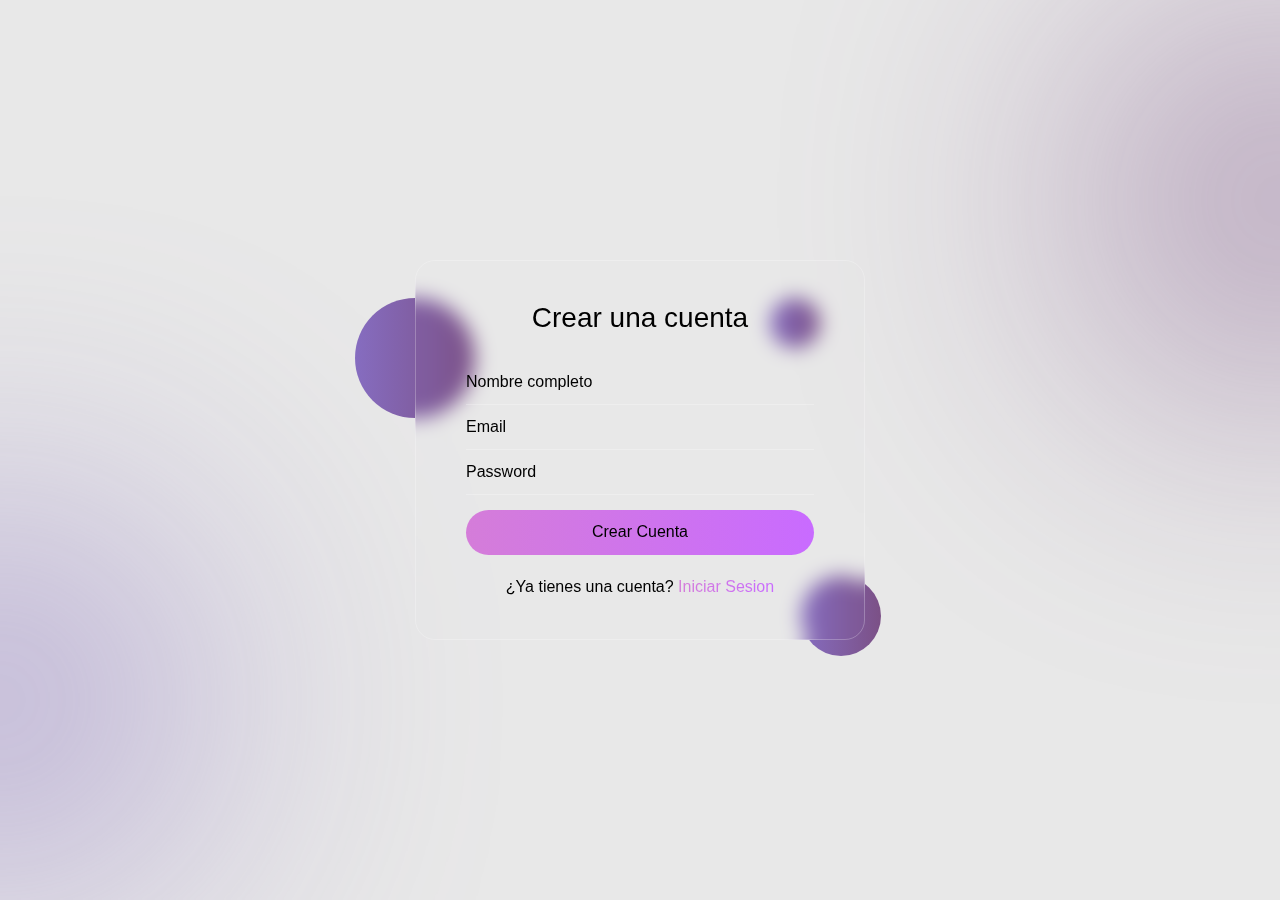
==== pagina web a gusto/crear.html @ 077d103d "create pagina" ====
<!DOCTYPE html>
<html lang="es">
<head>
<meta charset="UTF-8">
<meta http-equiv="X-UA-Compatible" content="IE=edge">
<meta name="viewport" content="width=device-width, initial-scale=1.0">
<title>Inscribirse</title>
<link rel="stylesheet" href="css/inicio de sesion.css">
 </head>
<body>
    <section class="form-main">
        <div class="form-content">
            <div class="circle-1"></div>
            <div class="circle-2"></div>
            <div class="circle-3"></div>
            <div class="box">
                <h3>Crear una cuenta</h3>
                <form action="">
                    <div class="input.box">
                        <input type="text" placeholder="Nombre completo" class="input-control">
                    </div>
                    <div class="input.box">
                        <input type="text" placeholder="Email" class="input-control">
                    </div>
                    <form action="">
                        <div class="input.box">
                            <input type="password" placeholder="Password" class="input-control">
                           </div>
                        <button type="crear.html" class="btn">Crear cuenta</button>
                </form>
                <p>¿Ya tienes una cuenta? <a href="inicio de sesion.html"class="gradient-text">Iniciar Sesion</a></p>
            </div>
        </div>
    </section>
</body>
</html>
---- pagina web a gusto/css/inicio de sesion.css ----
@import url('https://fonts.googlea pis.com/css?family=Poppins:wght@3 00;400;500;600;700&display=swap');

:root {
    --green: hsl(297, 55%, 67%);
    --lead: hsl(278, 100%, 71%);
    --blue: hsl(258, 40%, 59%);
    --violet: hsl(288, 25%, 42%);
    --tex-white:hsl(0, 0%, 0%);
    --tex-light-gray: hsl(0,0%,90%);
    --body-bg-color: hsl(0, 0%, 91%);
    --glass-bg-color:hsla(0, 0%, 100%,0.05);
    --border-color: hsla(0, 0%, 100%,0.25);
    --blur: blur(10px);
    --button-hover-color: hsla(0, 0%, 0%,0.3);
}

*{
    margin: 0;
    padding: 0;
    box-sizing: border-box;
}

    body{
        background-color: var(--body-bg-color);
        color:  var(--text-light-gray); 
        font-family:'Poppins', sans-serif;
        font-weight: 300;
        font-size: 16px;
        line-height: 1.5;
        overflow-x: hidden;
         }
         body::after,
         body::before{
            content: '';
            position: fixed;
            height: 400px;
            width: 400px;
            border-radius: 50%;
            z-index: -1;
            filter: blur(150px);
            opacity: 0.5;
         }
         body::before{
            background-color: var(--blue);
            left: 0;
            bottom: 0;
            transform: translate(-50%);
         }
         body::after{
            background-color: var(--violet);
            right: 0;
            top: 0;
            transform: translate(50%);
         }

         a{
            text-decoration: none;
            font-weight: 500;
            display: inline-block;
         }

         .gradient-text{
            background:linear-gradient(to right, var(--green), var(--lead));
            -webkit-background-clip: text;
            background-clip:text ;
            color: transparent;
         }

         .form-main{
            min-height: 100vh;
            padding: 60px 15px;
            display: flex;
            align-items: center;
            justify-content: center;
            overflow: hidden;
         }

         .form-content{
            width: 100%;
            max-width: 450px;
            position: relative;
            z-index: 1;
         }

         
         .form-content .circle-3,
         .form-content .circle-2,
         .form-content .circle-1{
            position: absolute;
            background: linear-gradient(to right, var(--blue), var(--violet));
            border-radius: 50%;
            z-index: -1;
         }

    
         .form-content .circle-1{
            height: 120px;
            width: 120px;
            left: 0;
            top: 10%;
            transform:translate(-50%);
         }

         .form-content .circle-2{
            height: 80px;
            width: 80px;
            right: 0;
            bottom: 0%;
            transform:translate(20%, 20%);
         }

         .form-content .circle-3{
            height: 50px;
            width: 50px;
            right: 10%;
            top: 10%;
            }

         .form-content .box{
            border-color: var(--glass-bg-color);
            border: 1px solid var(--border-color);
            padding: 40px 50px;
            border-radius: 20px;
            backdrop-filter: var(--blur);

         }

         .form-content h3{
            font-size: 28px;
            text-align: center;
            line-height: 1.2;
            color: var(--tex-white);
            font-weight: 500;
         }

         .form-content form{
            margin: 25px 0 20px;

         }

         .form-content .input-box{
            margin: 25px;
        }

        .form-content ::placeholder{
            color: rgb(0, 0, 0);
            opacity: 1;
        }

        .form-content .input-control{
            display: block;
            height: 45px;
            width: 100%;
            background-color: transparent;
            border: none;
            border-bottom: 1px solid var(--border-color);
            color: inherit;
            font-weight: inherit;
            font-family: inherit;
            font-size: 16px;
        }
        .form-content .input-control:focus{
            outline: none;
        }
        .form-content .input-link{
            margin-top: 15px;
            text-align: right;
        }

        .form-content .btn{
            margin-top: 15px;
            height: 45px;
            width: 100%;
            font-size: 16px;
            font-weight: 500;
            text-transform: capitalize;
            font-family: inherit;
            cursor: pointer;
            border-radius: 25px;
            user-select: none;
            background: linear-gradient(to right, var(--green), var(--lead));
            border: none;
            color: var(--tex-white);
            position: relative;
            z-index: 1;
            overflow: hidden;
        }
        .form-content .btn::before{
            content: "";
            position: absolute;
            left: 0;
            top: 0;
            height: 100%;
            width: 100%;
            transition: background-color 0.5s ease;
            z-index: -1;
        }

        .form-content .btn:hover::before{
            background-color: var(--button-hover-color);
        }
        
        .form-content p{
            text-align: center;
        }

        @media(max-width: 575px){
            body::after,
            body::before{
                height: 250px;
                width: 250px;
                filter: blur(100px);
            }

            .form-content .box{
                padding: 30px;
            }

            .form-content h3{
                font-size: 24px;
            }
        
        }
        
        .cabecera{
	background:#daa2c9be;
	width:100%;
	height: 150px;
	
}

.cabecera_link{
	width:100%;
	height: 100%;
	display:flex;
	flex-direction: row;
	justify-content:center;
	align-items: center;
	text-decoration:none;
	color: black;
	font-size:20px;
	font-weight: 600;

}

.cabecera_img{
	object-fit: cover;
	height: 70%;
	margin-right: 10px;
}

.cabecera h1{
	font-size:75px;
	text-align:center;
}
/* fin cabecera*/


/* incio navegacion*/
.navegacion{
	background-color: #ffffff;
	width:100%;
	height: 60px;
	padding: 0 40px;
	display: flex;
	flex-direction: row;
	justify-content: flex-end;
	align-items:center;
	
}
 .navegacion a{
	text-decoration: none;
	color: black;
	font-size: 18px;
	font-weight:600;
	padding:25px 50px;
}

 .navegacion a:hover{
	color: #000000;
	background-color: #eb9ec800;
	
}
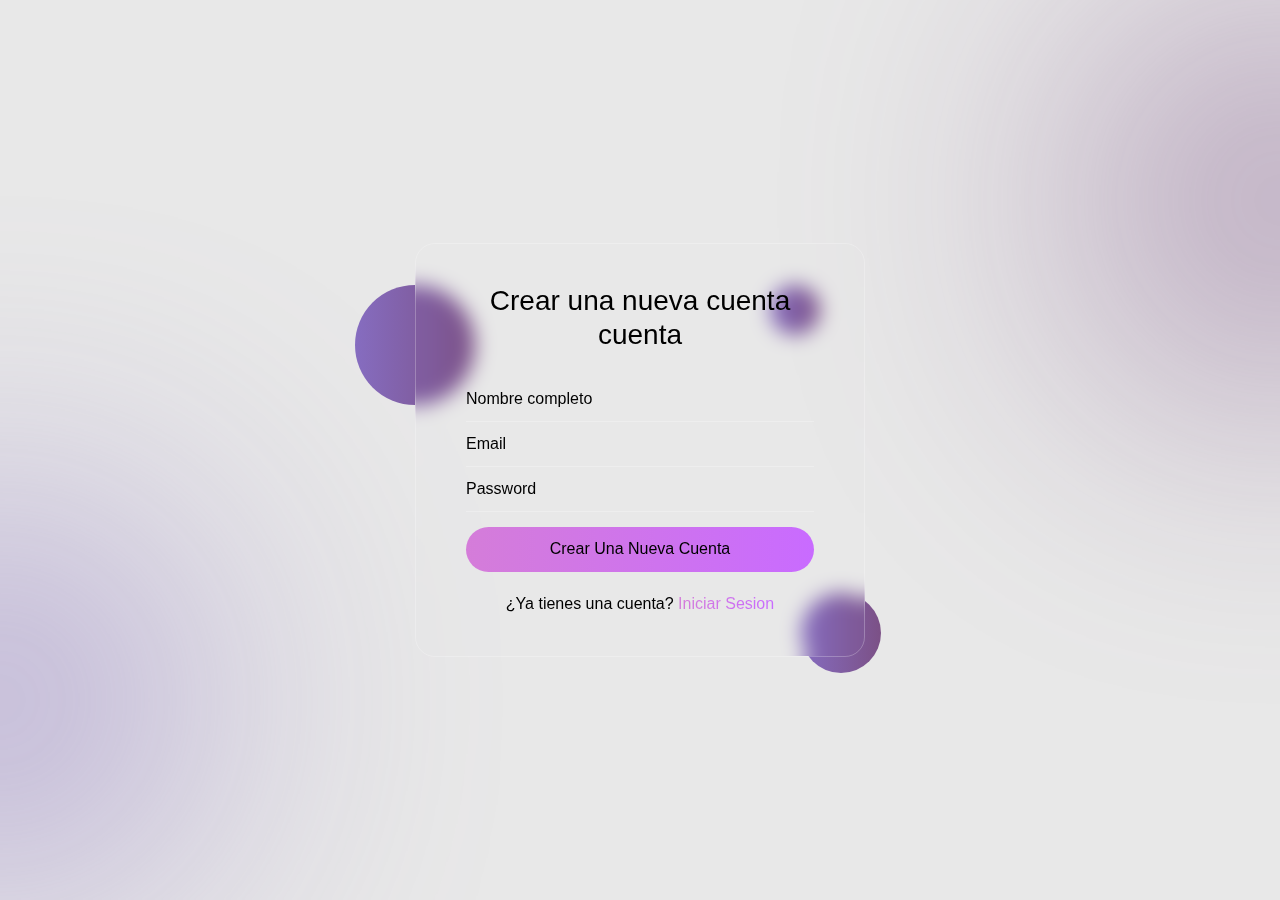
==== commit 92291c79: "Update crear.html" ====
--- a/pagina web a gusto/crear.html
+++ b/pagina web a gusto/crear.html
@@ -14,7 +14,7 @@
             <div class="circle-2"></div>
             <div class="circle-3"></div>
             <div class="box">
-                <h3>Crear una cuenta</h3>
+                <h3>Crear una nueva cuenta cuenta</h3>
                 <form action="">
                     <div class="input.box">
                         <input type="text" placeholder="Nombre completo" class="input-control">
@@ -26,7 +26,7 @@
                         <div class="input.box">
                             <input type="password" placeholder="Password" class="input-control">
                            </div>
-                        <button type="crear.html" class="btn">Crear cuenta</button>
+                        <button type="crear.html" class="btn">Crear una nueva  cuenta</button>
                 </form>
                 <p>¿Ya tienes una cuenta? <a href="inicio de sesion.html"class="gradient-text">Iniciar Sesion</a></p>
             </div>
